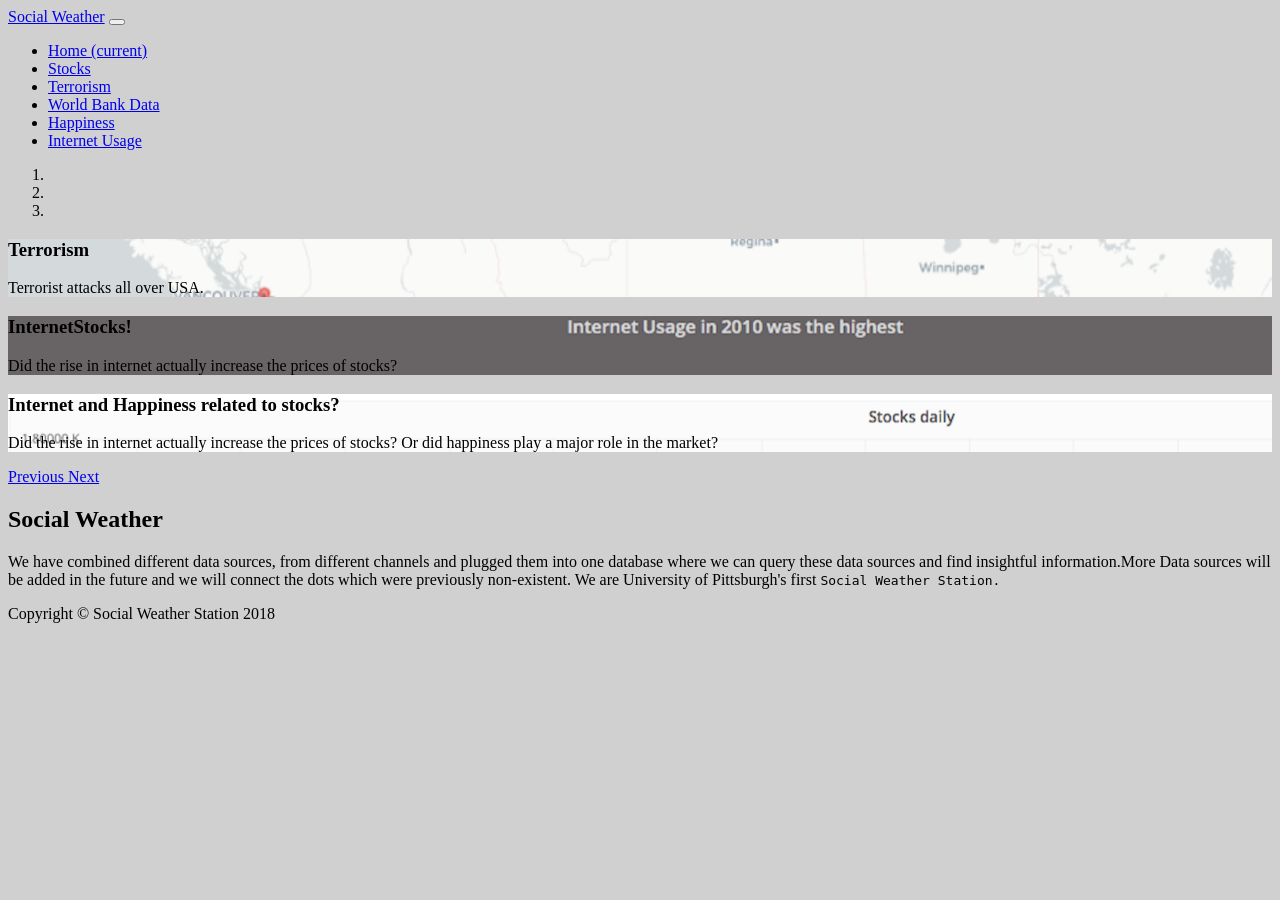
==== index.html @ bfb3f362 "First run Still need to add in the css." ====
<!DOCTYPE html>
<html lang="en">

  <head>

    <meta charset="utf-8">
    <meta name="viewport" content="width=device-width, initial-scale=1, shrink-to-fit=no">
    <meta name="description" content="">
    <meta name="author" content="">

    <title>Social Weather</title>

    <!-- Bootstrap core CSS -->
    <link href="vendor/bootstrap/css/bootstrap.min.css" rel="stylesheet">

    <!-- Custom styles for this template -->
    <link href="css/full-slider.css" rel="stylesheet">

  </head>
<style>
    h3{
        color:black;
    }
    p{
        color: black;
    }
    .carousel-indicators{
        color: black !important;
    }
    #
</style>
  <body bgcolor="#D0D0D0">

    <!-- Navigation -->
    <nav class="navbar navbar-expand-lg navbar-dark bg-dark fixed-top">
      <div class="container">
        <a class="navbar-brand" href="#">Social Weather</a>
        <button class="navbar-toggler" type="button" data-toggle="collapse" data-target="#navbarResponsive" aria-controls="navbarResponsive" aria-expanded="false" aria-label="Toggle navigation">
          <span class="navbar-toggler-icon"></span>
        </button>
        <div class="collapse navbar-collapse" id="navbarResponsive">
          <ul class="navbar-nav ml-auto">
            <li class="nav-item active">
              <a class="nav-link" href="#">Home
                <span class="sr-only">(current)</span>
              </a>
            </li>
            <li class="nav-item">
              <a class="nav-link" href="#">Stocks</a>
            </li>
            <li class="nav-item">
              <a class="nav-link" href="terrorism.php">Terrorism</a>
            </li>
            <li class="nav-item">
              <a class="nav-link" href="#">World Bank Data</a>
            </li>
            <li class="nav-item">
              <a class="nav-link" href="happiness.php">Happiness</a>
            </li>
            <li class="nav-item">
              <a class="nav-link" href="internet.php">Internet Usage</a>
            </li>
          </ul>
        </div>
      </div>
    </nav>

    <header>
      <div id="carouselExampleIndicators" class="carousel slide" data-ride="carousel">
        <ol class="carousel-indicators">
          <li data-target="terrorism.php" data-slide-to="0" class="active"></li>
          <li data-target="#carouselExampleIndicators" data-slide-to="1"></li>
          <li data-target="#carouselExampleIndicators" data-slide-to="2"></li>
        </ol>
        <div class="carousel-inner" role="listbox">
          <!-- Slide One - Set the background image for this slide in the line below -->
          <div class="carousel-item active" style="background-image: url('terrorism.png')">
            <div class="carousel-caption d-none d-md-block">
              <h3>Terrorism</h3>
              <p>Terrorist attacks all over USA.</p>
            </div>
          </div>
          <!-- Slide Two - Set the background image for this slide in the line below -->
          <div class="carousel-item" style="background-image: url('internet.png')">
            <div class="carousel-caption d-none d-md-block">
              <h3>InternetStocks!</h3>
              <p>Did the rise in internet actually increase the prices of stocks?</p>
            </div>
          </div>
          <!-- Slide Three - Set the background image for this slide in the line below -->
          <div class="carousel-item" style="background-image: url('Stocks.png')">
            <div class="carousel-caption d-none d-md-block">
              <h3>Internet and Happiness related to stocks?</h3>
              <p>Did the rise in internet actually increase the prices of stocks? Or did happiness play a major role in the market?</p>
            </div>
          </div>
        </div>
        <a class="carousel-control-prev" href="#carouselExampleIndicators" role="button" data-slide="prev">
          <span class="carousel-control-prev-icon" aria-hidden="true"></span>
          <span class="sr-only">Previous</span>
        </a>
        <a class="carousel-control-next" href="#carouselExampleIndicators" role="button" data-slide="next">
          <span class="carousel-control-next-icon" aria-hidden="true"></span>
          <span class="sr-only">Next</span>
        </a>
      </div>
    </header>

    <!-- Page Content -->
    <section class="py-5">
      <div class="container">
        <h1>Social Weather</h1>
        <p>We have combined different data sources, from different channels and plugged them into one database where we can query these data sources and find insightful information.More Data sources will be added in the future and we will connect the dots which were previously non-existent.
        We are University of Pittsburgh's first 
          <code>Social Weather Station.</code>
          </p>
      </div>
    </section>

    <!-- Footer -->
    <footer class="py-5 bg-dark">
      <div class="container">
        <p class="m-0 text-center text-white">Copyright &copy; Social Weather Station 2018</p>
      </div>
      <!-- /.container -->
    </footer>

    <!-- Bootstrap core JavaScript -->
    <script src="vendor/jquery/jquery.min.js"></script>
    <script src="vendor/bootstrap/js/bootstrap.bundle.min.js"></script>

  </body>

</html>
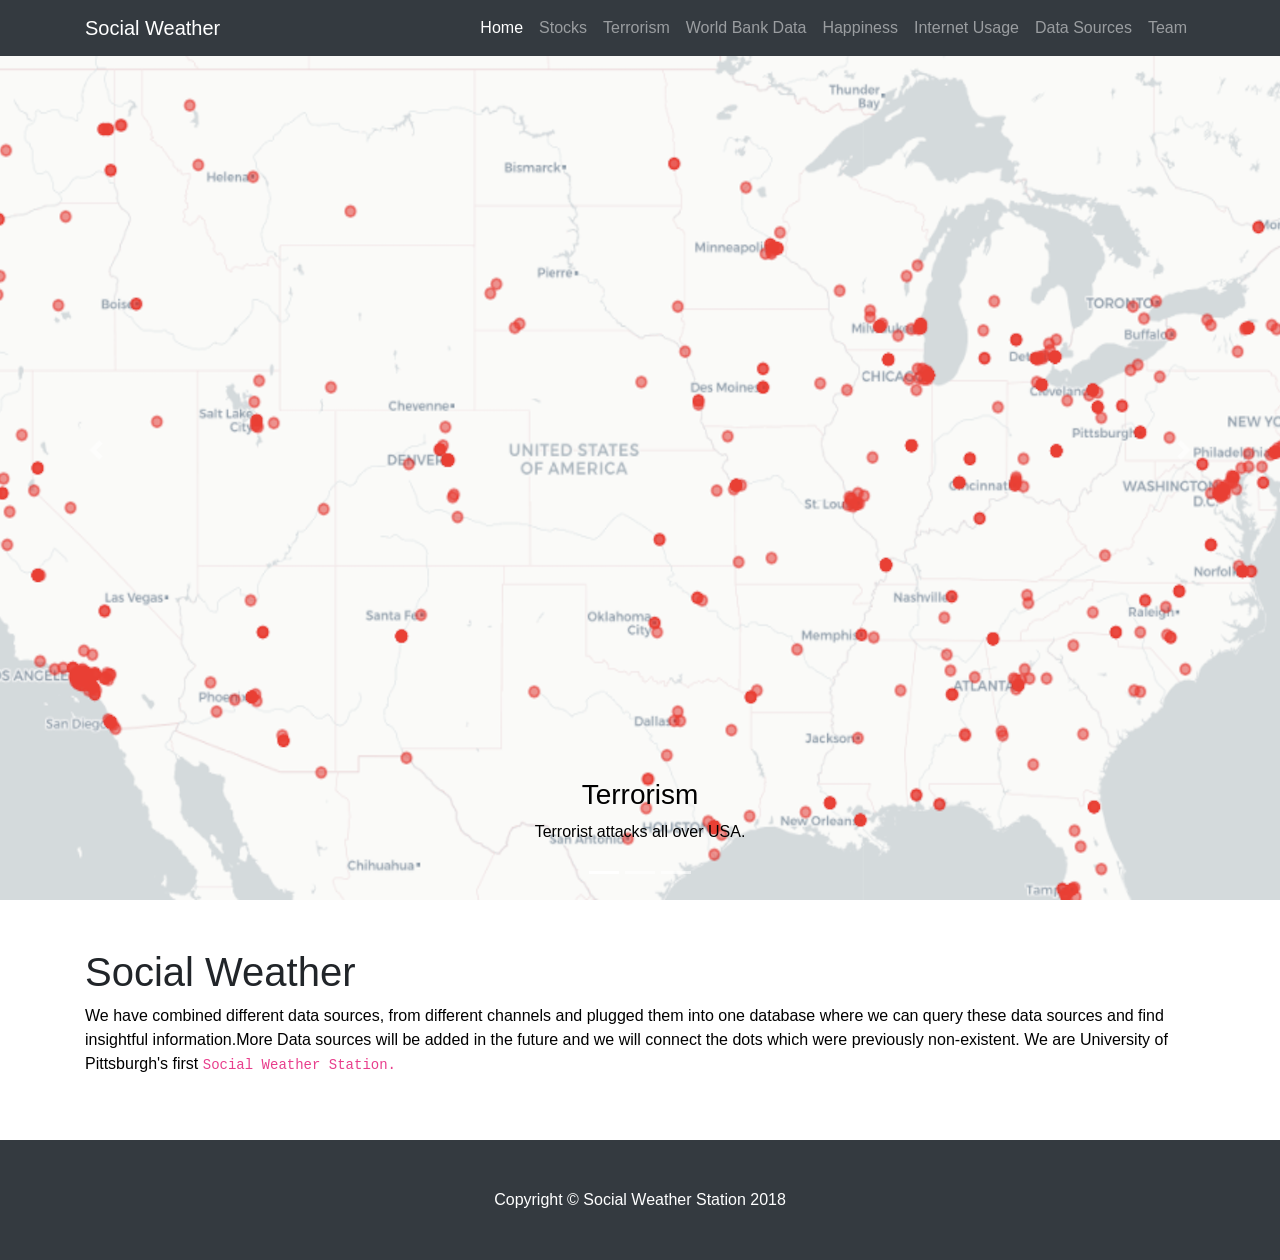
==== commit d8c03c42: "Added Teams and Data Sources" ====
--- a/index.html
+++ b/index.html
@@ -59,6 +59,10 @@
             </li>
             <li class="nav-item">
               <a class="nav-link" href="internet.php">Internet Usage</a>
+            <li class="nav-item">
+              <a class="nav-link" href="data.html">Data Sources</a>
+            <li class="nav-item">
+              <a class="nav-link" href="team.html">Team</a>
             </li>
           </ul>
         </div>
--- a/css/full-slider.css
+++ b/css/full-slider.css
@@ -0,0 +1,16 @@
+/*!
+ * Start Bootstrap - Full Slider (https://startbootstrap.com/template-overviews/full-slider)
+ * Copyright 2013-2017 Start Bootstrap
+ * Licensed under MIT (https://github.com/BlackrockDigital/startbootstrap-full-slider/blob/master/LICENSE)
+ */
+
+.carousel-item {
+  height: 100vh;
+  min-height: 300px;
+  background: no-repeat center center scroll;
+  -webkit-background-size: cover;
+  -moz-background-size: cover;
+  -o-background-size: cover;
+  background-size: cover;
+  color: black !important;
+}
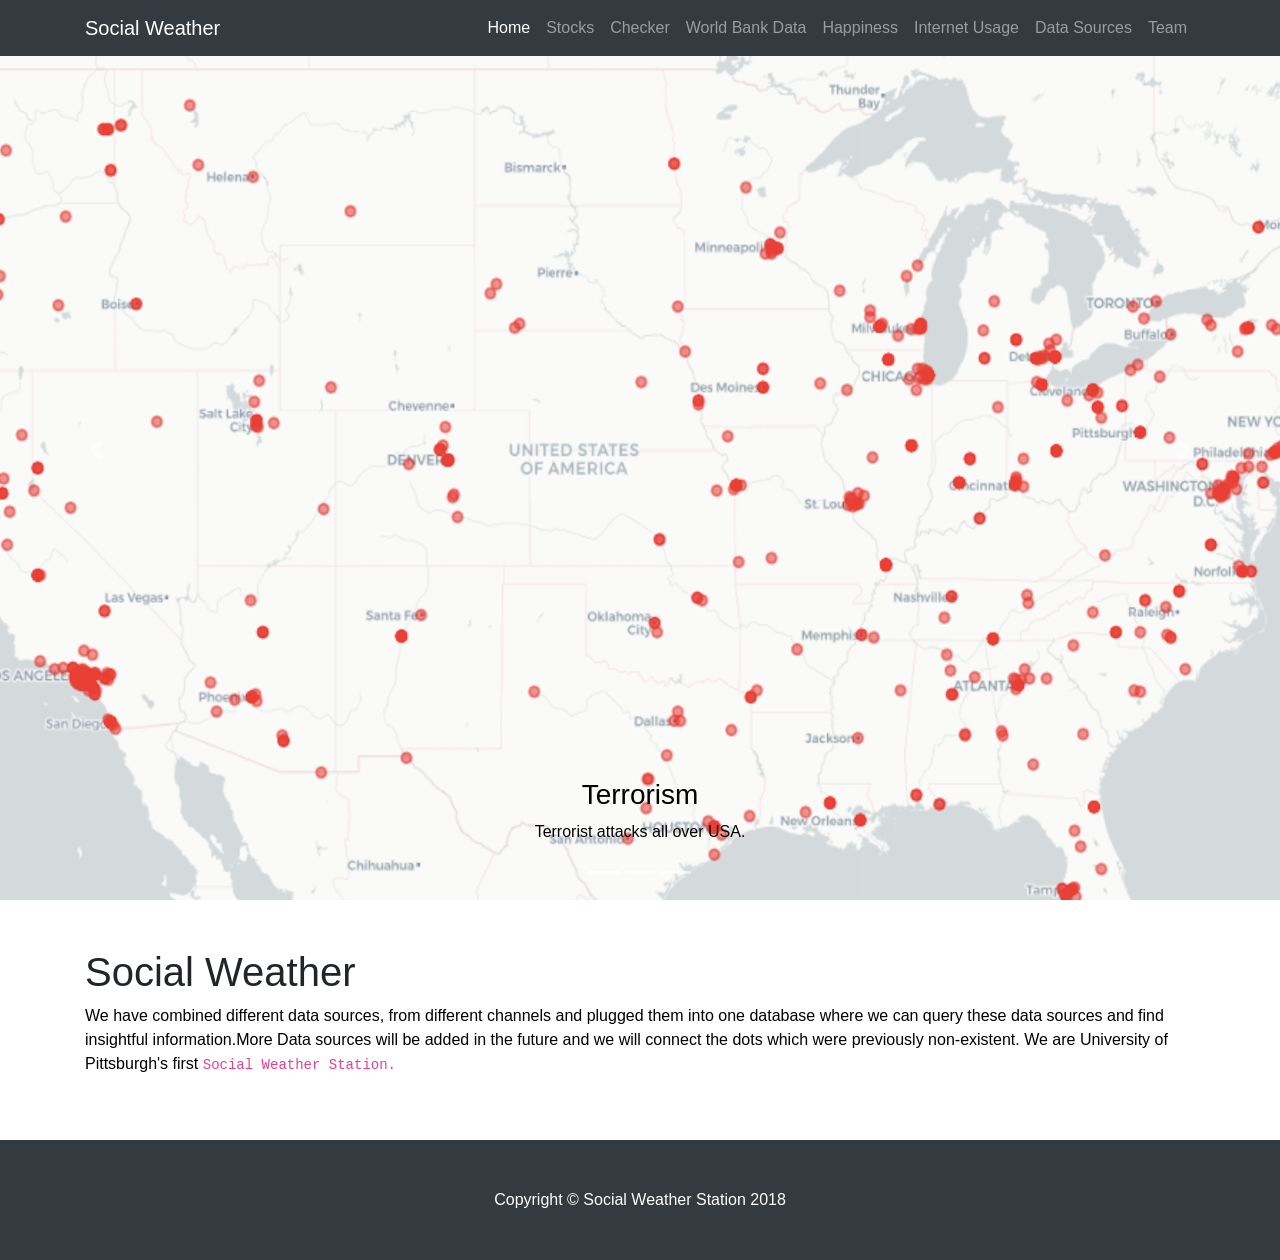
==== commit 1afb6a08: "changes" ====
--- a/index.html
+++ b/index.html
@@ -49,7 +49,7 @@
               <a class="nav-link" href="#">Stocks</a>
             </li>
             <li class="nav-item">
-              <a class="nav-link" href="terrorism.php">Terrorism</a>
+              <a class="nav-link" href="#">Checker</a>
             </li>
             <li class="nav-item">
               <a class="nav-link" href="#">World Bank Data</a>
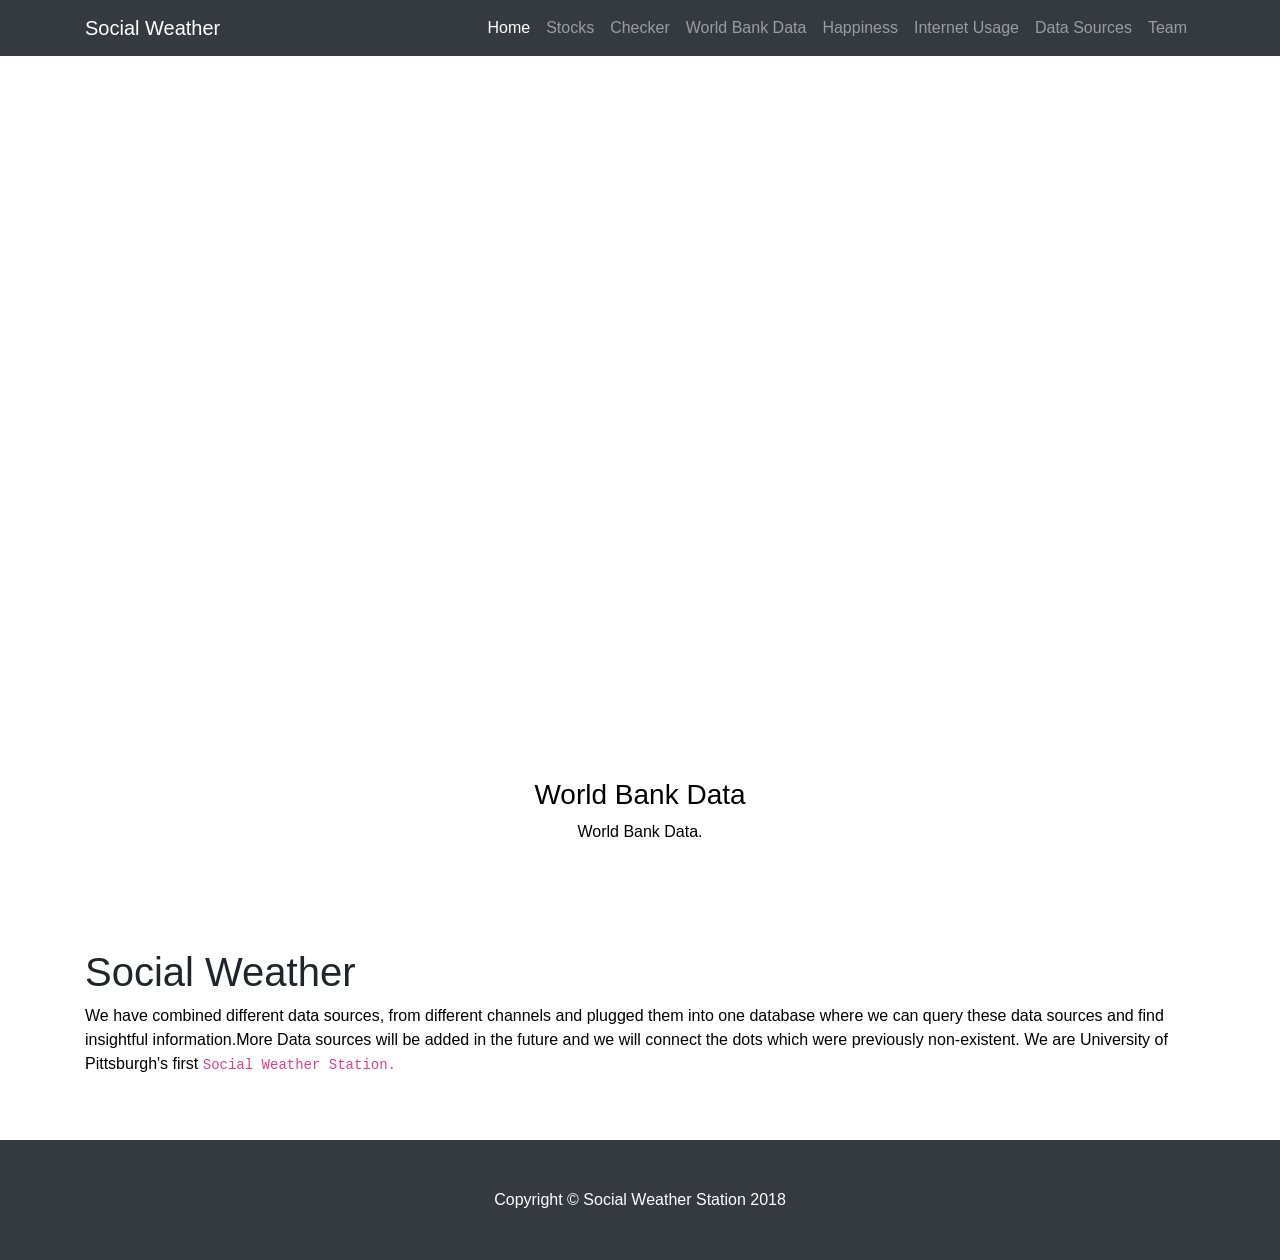
==== commit c4b16d74: "changes 3" ====
--- a/index.html
+++ b/index.html
@@ -80,8 +80,8 @@
           <!-- Slide One - Set the background image for this slide in the line below -->
           <div class="carousel-item active" style="background-image: url('terrorism.png')">
             <div class="carousel-caption d-none d-md-block">
-              <h3>Terrorism</h3>
-              <p>Terrorist attacks all over USA.</p>
+              <h3>World Bank Data</h3>
+              <p>World Bank Data.</p>
             </div>
           </div>
           <!-- Slide Two - Set the background image for this slide in the line below -->
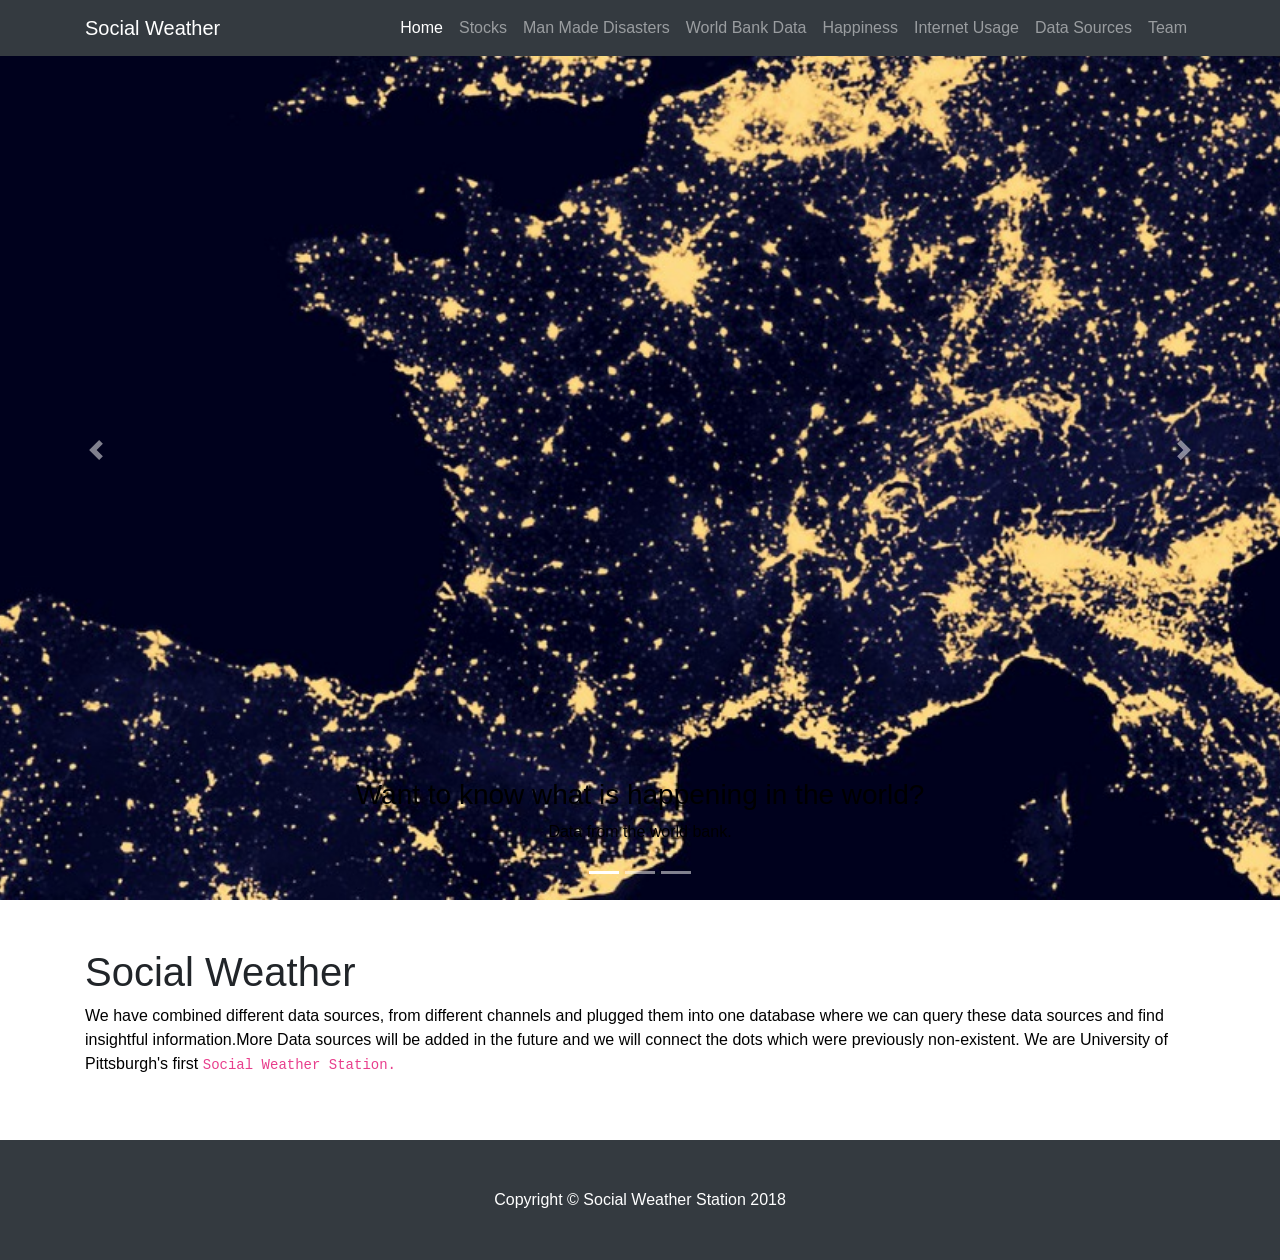
==== commit 433d23c8: "changed back 2" ====
--- a/index.html
+++ b/index.html
@@ -46,13 +46,13 @@
               </a>
             </li>
             <li class="nav-item">
-              <a class="nav-link" href="#">Stocks</a>
+              <a class="nav-link" href="adbms">Stocks</a>
             </li>
             <li class="nav-item">
-              <a class="nav-link" href="#">Checker</a>
+              <a class="nav-link" href="manmadedisasters.php">Man Made Disasters</a>
             </li>
             <li class="nav-item">
-              <a class="nav-link" href="#">World Bank Data</a>
+              <a class="nav-link" href="worldbank.php">World Bank Data</a>
             </li>
             <li class="nav-item">
               <a class="nav-link" href="happiness.php">Happiness</a>
@@ -78,10 +78,10 @@
         </ol>
         <div class="carousel-inner" role="listbox">
           <!-- Slide One - Set the background image for this slide in the line below -->
-          <div class="carousel-item active" style="background-image: url('terrorism.png')">
+          <div class="carousel-item active" style="background-image: url('lights.jpg')">
             <div class="carousel-caption d-none d-md-block">
-              <h3>World Bank Data</h3>
-              <p>World Bank Data.</p>
+              <h3>Want to know what is happening in the world?</h3>
+              <p> Data from the world bank.</p>
             </div>
           </div>
           <!-- Slide Two - Set the background image for this slide in the line below -->
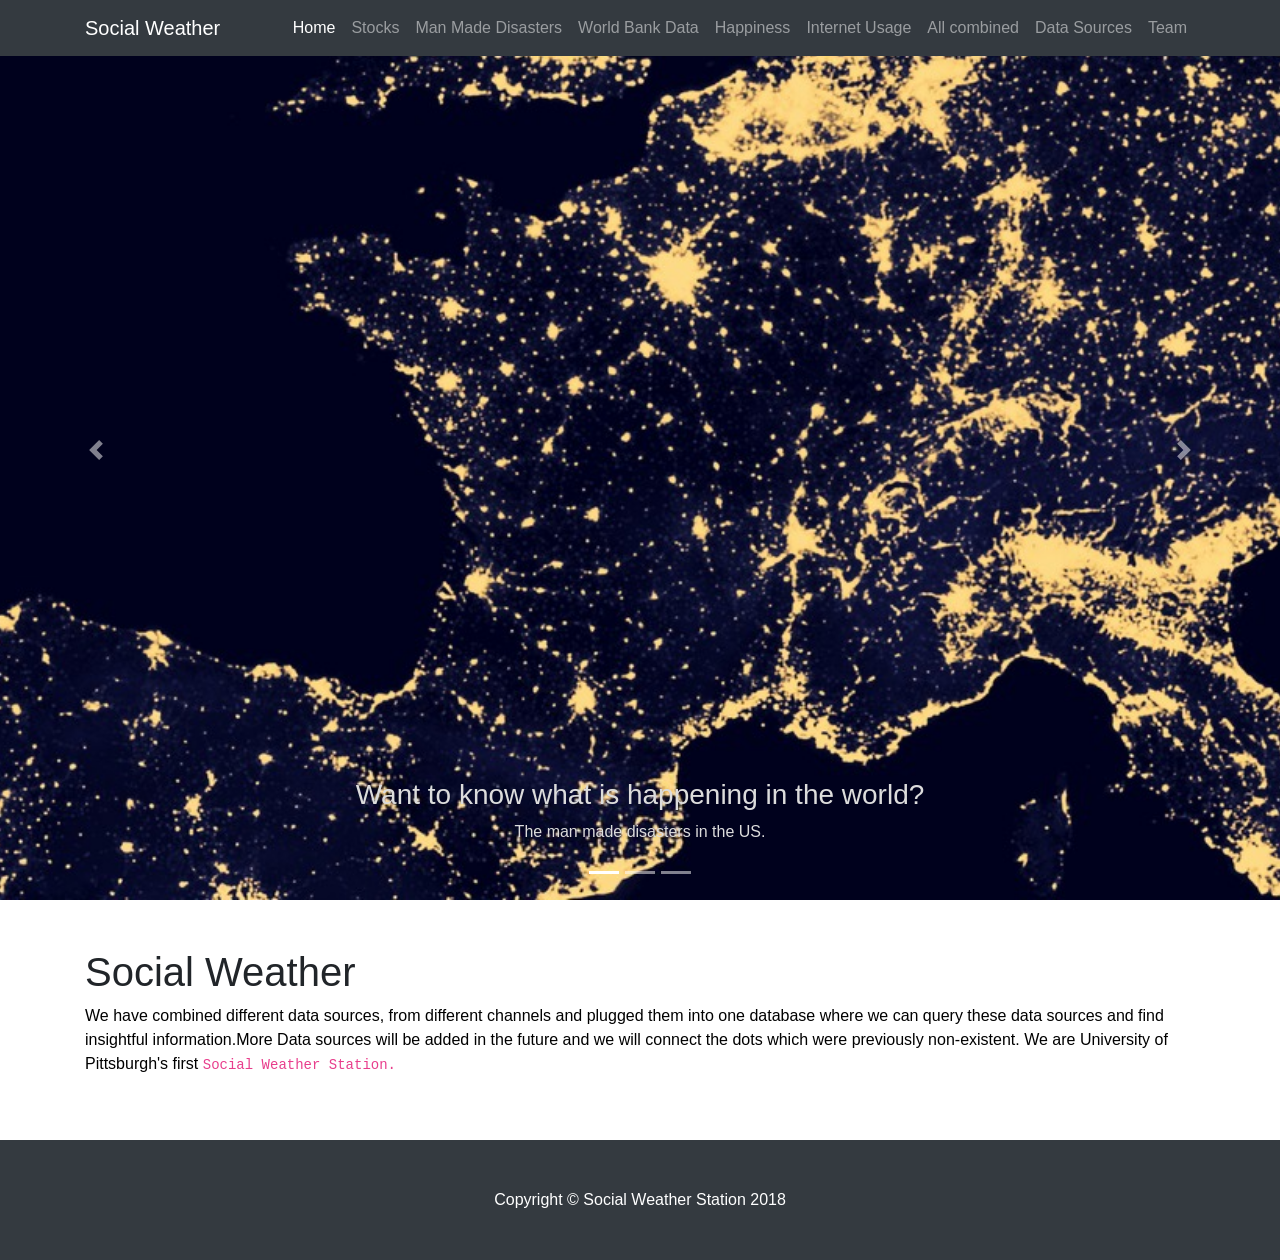
==== commit 7c4e7b02: "final changes" ====
--- a/index.html
+++ b/index.html
@@ -27,7 +27,9 @@
     .carousel-indicators{
         color: black !important;
     }
-    #
+    .temp{
+        color: gainsboro;
+    }
 </style>
   <body bgcolor="#D0D0D0">
 
@@ -60,6 +62,9 @@
             <li class="nav-item">
               <a class="nav-link" href="internet.php">Internet Usage</a>
             <li class="nav-item">
+              <a class="nav-link" href="combined.php">All combined</a>
+            </li>
+            <li class="nav-item">
               <a class="nav-link" href="data.html">Data Sources</a>
             <li class="nav-item">
               <a class="nav-link" href="team.html">Team</a>
@@ -80,15 +85,16 @@
           <!-- Slide One - Set the background image for this slide in the line below -->
           <div class="carousel-item active" style="background-image: url('lights.jpg')">
             <div class="carousel-caption d-none d-md-block">
-              <h3>Want to know what is happening in the world?</h3>
-              <p> Data from the world bank.</p>
+                <br>
+              <h3 class="temp">Want to know what is happening in the world?</h3>
+              <p class="temp"> The man made disasters in the US.</p>
             </div>
           </div>
           <!-- Slide Two - Set the background image for this slide in the line below -->
           <div class="carousel-item" style="background-image: url('internet.png')">
             <div class="carousel-caption d-none d-md-block">
-              <h3>InternetStocks!</h3>
-              <p>Did the rise in internet actually increase the prices of stocks?</p>
+              <h3 class="temp">InternetStocks!</h3>
+              <p class="temp">Did the rise in internet actually increase the prices of stocks?</p>
             </div>
           </div>
           <!-- Slide Three - Set the background image for this slide in the line below -->
